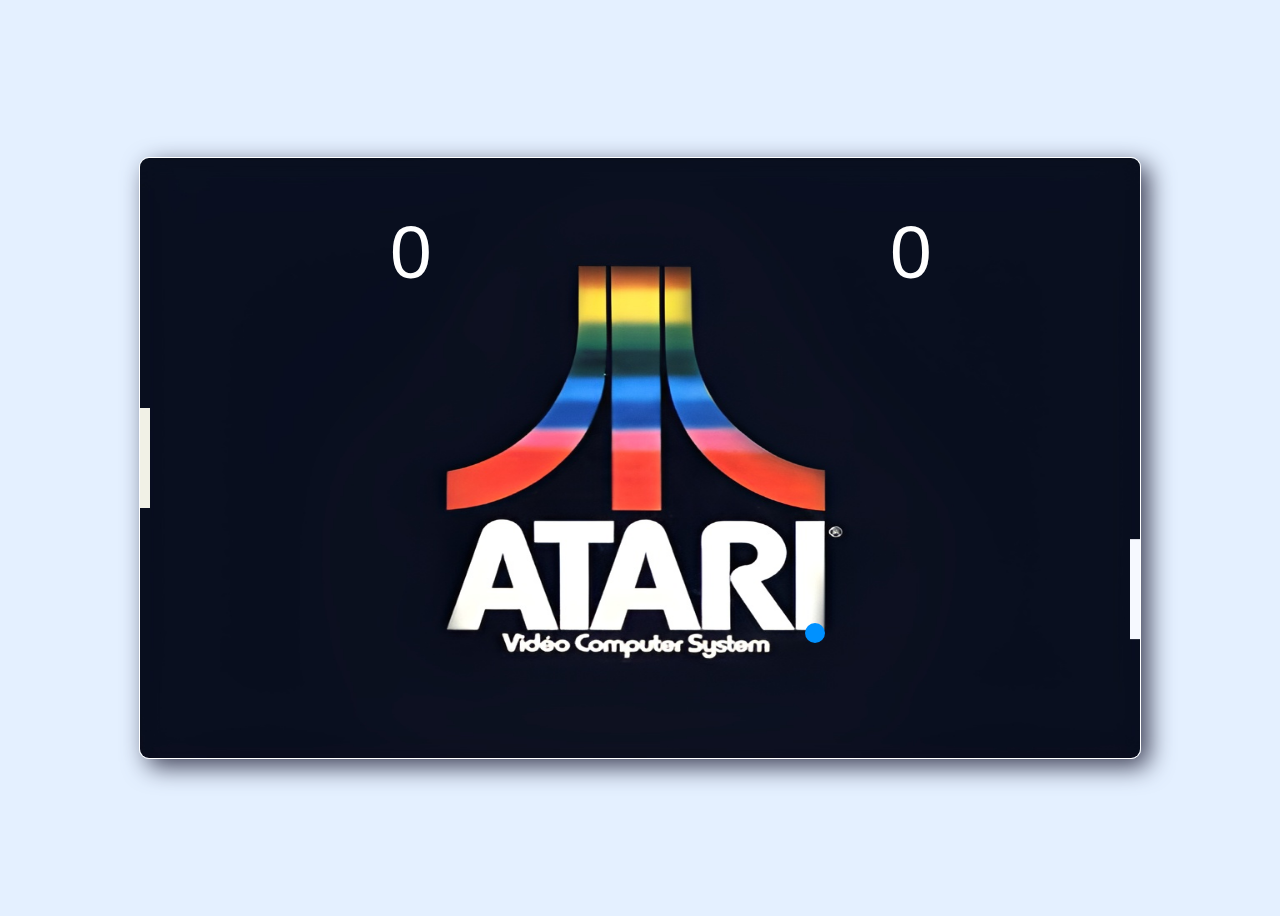
==== base.html @ 63f63c67 "Atari Game" ====
<!DOCTYPE html>
<html lang="en">

<head>
    <meta charset="UTF-8">
    <title>Pong Game with Sound Effects</title>
    <style>
        body {
            display: flex;
            justify-content: center;
            align-items: center;
            flex-flow: column;
            height: 100vh;
            background-color: #E4F0FF;
        }

        canvas {
            border: 1px solid #fff;
            -webkit-box-shadow: 8px 8px 24px 0px rgba(66, 68, 90, 1);
            -moz-box-shadow: 8px 8px 24px 0px rgba(66, 68, 90, 1);
            box-shadow: 8px 8px 24px 0px rgba(66, 68, 90, 1);
            border-radius: 10px;
        }
    </style>
</head>

<body>
    <canvas id="pongCanvas"></canvas>
    <script>
        const canvas = document.getElementById('pongCanvas');
        const ctx = canvas.getContext('2d');
        canvas.width = 1000;
        canvas.height = 600;

        // Load the background image
        const backgroundImage = new Image();
        backgroundImage.src = 'atari-logo.jpg';

        const audioContext = new (window.AudioContext || window.webkitAudioContext)();

        function playSound(frequency) {
            const oscillator = audioContext.createOscillator();
            const gainNode = audioContext.createGain();
            oscillator.connect(gainNode);
            gainNode.connect(audioContext.destination);
            gainNode.gain.value = 0.1; // Volume control
            oscillator.frequency.value = frequency;
            oscillator.type = 'sine';
            oscillator.start();
            setTimeout(() => oscillator.stop(), 200); // Duration of the sound
        }

        function getRandomNoteFromAChord() {
            const notes = [440, 554.37, 659.25]; // A4, C#5, E5 frequencies
            return notes[Math.floor(Math.random() * notes.length)];
        }

        const ball = {
            x: canvas.width / 2,
            y: canvas.height / 2,
            radius: 10,
            velocityX: 5,
            velocityY: 5,
            speed: 7,
            color: "#0091FF"
        };

        const userPaddle = {
            x: 0,
            y: (canvas.height - 100) / 2,
            width: 10,
            height: 100,
            score: 0,
            color: "#F1F1E6"
        };

        const aiPaddle = {
            x: canvas.width - 10,
            y: (canvas.height - 100) / 2,
            width: 10,
            height: 100,
            score: 0,
            color: "#F6F9FF"
        };

        function drawRect(x, y, width, height, color) {
            ctx.fillStyle = color;
            ctx.fillRect(x, y, width, height);
        }

        function drawArc(x, y, radius, color) {
            ctx.fillStyle = color;
            ctx.beginPath();
            ctx.arc(x, y, radius, 0, Math.PI * 2, true);
            ctx.closePath();
            ctx.fill();
        }

        function drawText(text, x, y) {
            ctx.fillStyle = "#FFF";
            ctx.font = "75px Arial";
            ctx.fillText(text, x, y);
        }

        canvas.addEventListener('mousemove', movePaddle);

        function movePaddle(evt) {
            let rect = canvas.getBoundingClientRect();
            userPaddle.y = evt.clientY - rect.top - userPaddle.height / 2;
        }

        function collisionDetect(player, ball) {
            player.top = player.y;
            player.bottom = player.y + player.height;
            player.left = player.x;
            player.right = player.x + player.width;

            ball.top = ball.y - ball.radius;
            ball.bottom = ball.y + ball.radius;
            ball.left = ball.x - ball.radius;
            ball.right = ball.x + ball.radius;

            return ball.right > player.left && ball.top < player.bottom && ball.left < player.right && ball.bottom > player.top;
        }

        function update() {
            ball.x += ball.velocityX;
            ball.y += ball.velocityY;
            let computerLevel = 0.1;
            aiPaddle.y += (ball.y - (aiPaddle.y + aiPaddle.height / 2)) * computerLevel;

            if (ball.y + ball.radius > canvas.height || ball.y - ball.radius < 0) {
                ball.velocityY = -ball.velocityY;
                playSound(getRandomNoteFromAChord());
            }

            let player = (ball.x < canvas.width / 2) ? userPaddle : aiPaddle;
            if (collisionDetect(player, ball)) {
                playSound(getRandomNoteFromAChord());
                let collidePoint = (ball.y - (player.y + player.height / 2));
                collidePoint = collidePoint / (player.height / 2);
                let angleRad = (Math.PI / 4) * collidePoint;
                let direction = (ball.x < canvas.width / 2) ? 1 : -1;
                ball.velocityX = direction * ball.speed * Math.cos(angleRad);
                ball.velocityY = ball.speed * Math.sin(angleRad);
                ball.speed += 0.1;
            }

            if (ball.x - ball.radius < 0) {
                aiPaddle.score++;
                resetBall();
            } else if (ball.x + ball.radius > canvas.width) {
                userPaddle.score++;
                resetBall();
            }
        }

        function resetBall() {
            ball.x = canvas.width / 2;
            ball.y = canvas.height / 2;
            ball.speed = 7;
            ball.velocityX = -ball.velocityX;
        }

        function draw() {
            ctx.clearRect(0, 0, canvas.width, canvas.height); // Clear the canvas
            ctx.drawImage(backgroundImage, 0, 0, canvas.width, canvas.height); // Redraw the background image
            drawRect(userPaddle.x, userPaddle.y, userPaddle.width, userPaddle.height, userPaddle.color);
            drawRect(aiPaddle.x, aiPaddle.y, aiPaddle.width, aiPaddle.height, aiPaddle.color);
            drawArc(ball.x, ball.y, ball.radius, ball.color);
            drawText(userPaddle.score, canvas.width / 4, canvas.height / 5);
            drawText(aiPaddle.score, 3 * canvas.width / 4, canvas.height / 5);
        }

        function game() {
            update();
            draw();
        }

        let framePerSecond = 50;
        setInterval(game, 1000 / framePerSecond);
    </script>
</body>

</html>
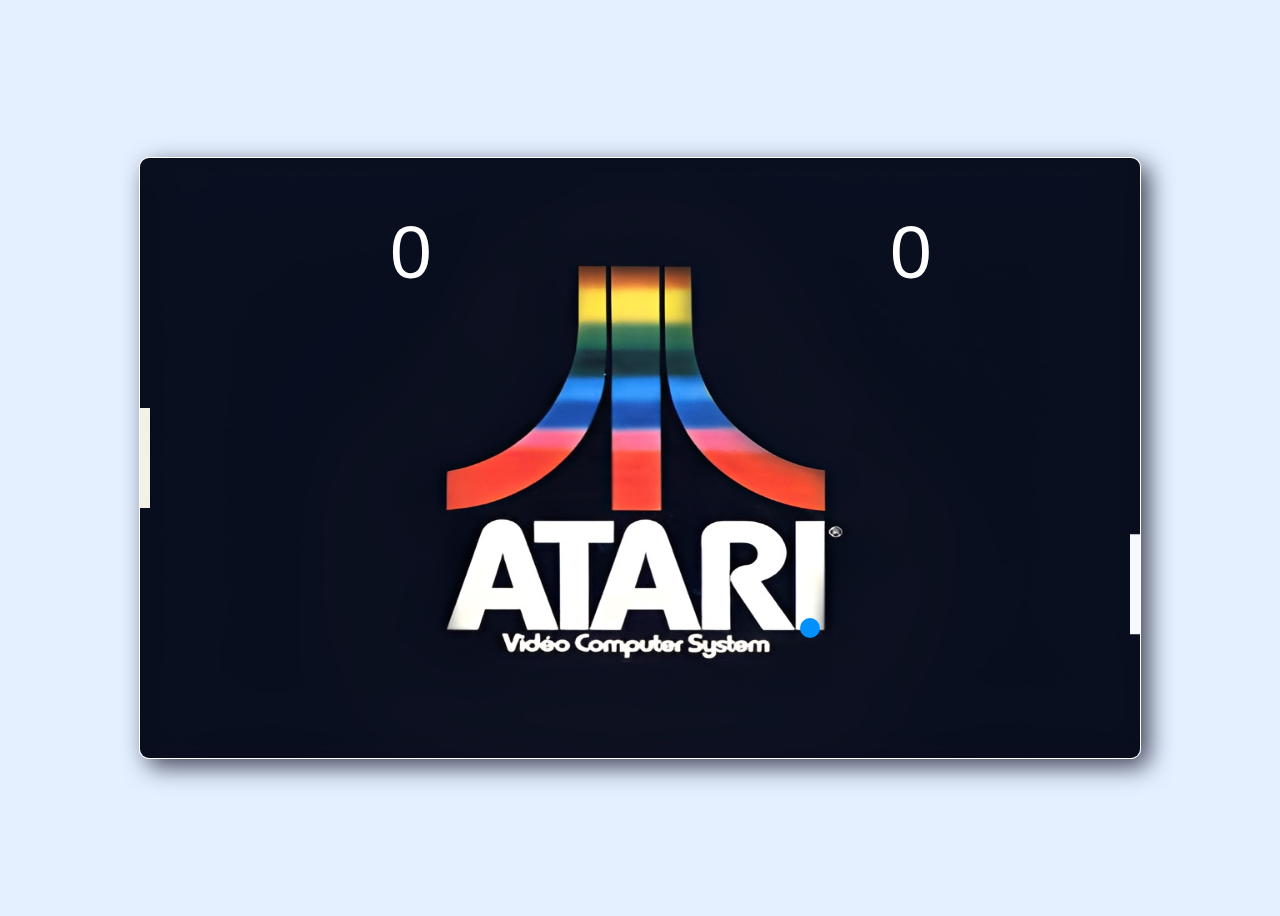
==== commit 728bc07a: "Updated Script" ====
--- a/base.html
+++ b/base.html
@@ -35,6 +35,10 @@
         // Load the background image
         const backgroundImage = new Image();
         backgroundImage.src = 'atari-logo.jpg';
+
+        backgroundImage.onload = function () {
+            startGame();
+        };
 
         const audioContext = new (window.AudioContext || window.webkitAudioContext)();
 
@@ -177,8 +181,10 @@
             draw();
         }
 
-        let framePerSecond = 50;
-        setInterval(game, 1000 / framePerSecond);
+        function startGame() {
+            let framePerSecond = 50;
+            setInterval(game, 1000 / framePerSecond);
+        }
     </script>
 </body>
 
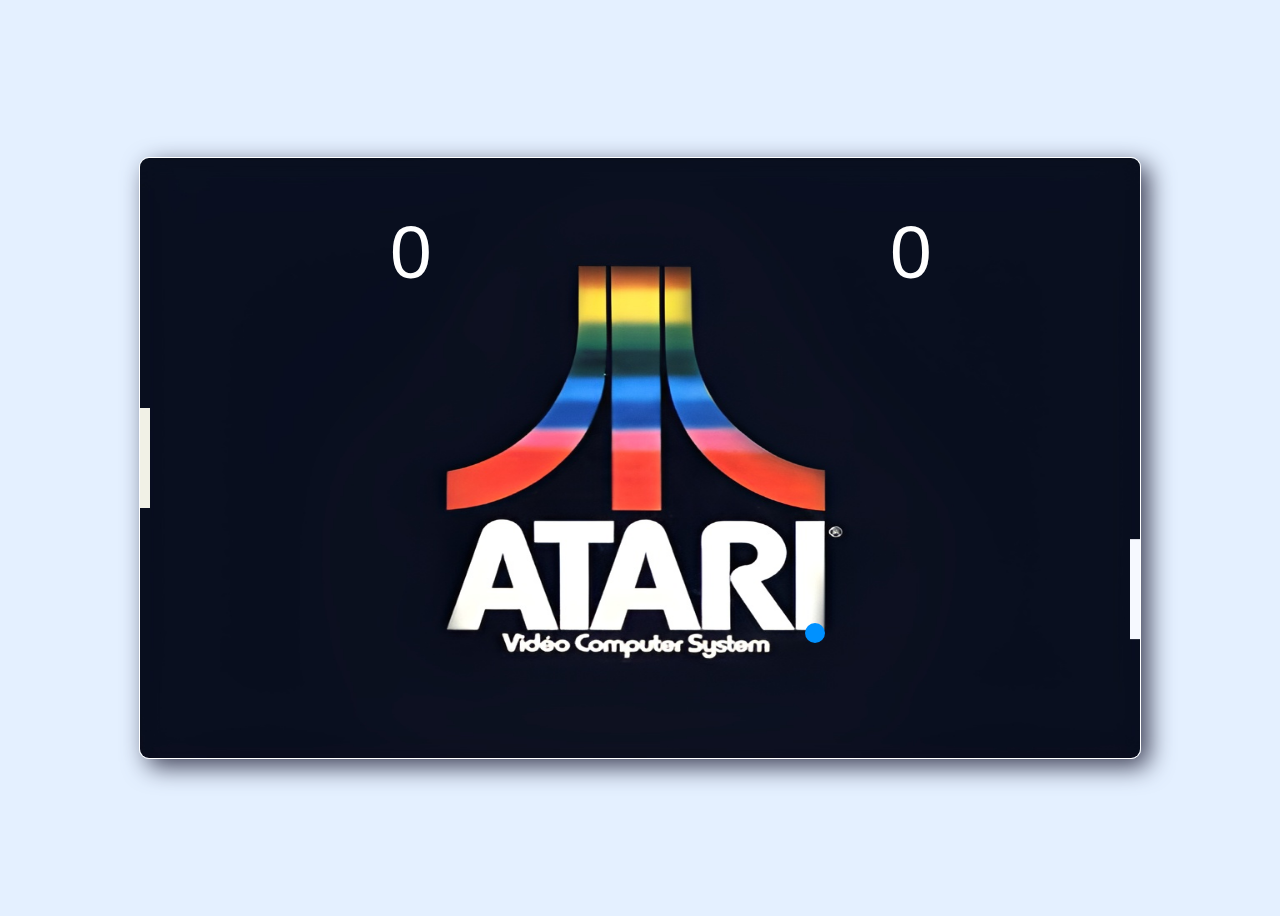
==== commit 1c14a025: "image upload" ====
--- a/base.html
+++ b/base.html
@@ -34,7 +34,7 @@
 
         // Load the background image
         const backgroundImage = new Image();
-        backgroundImage.src = 'atari-logo.jpg';
+        backgroundImage.src = '/atari-logo.jpg';
 
         backgroundImage.onload = function () {
             startGame();
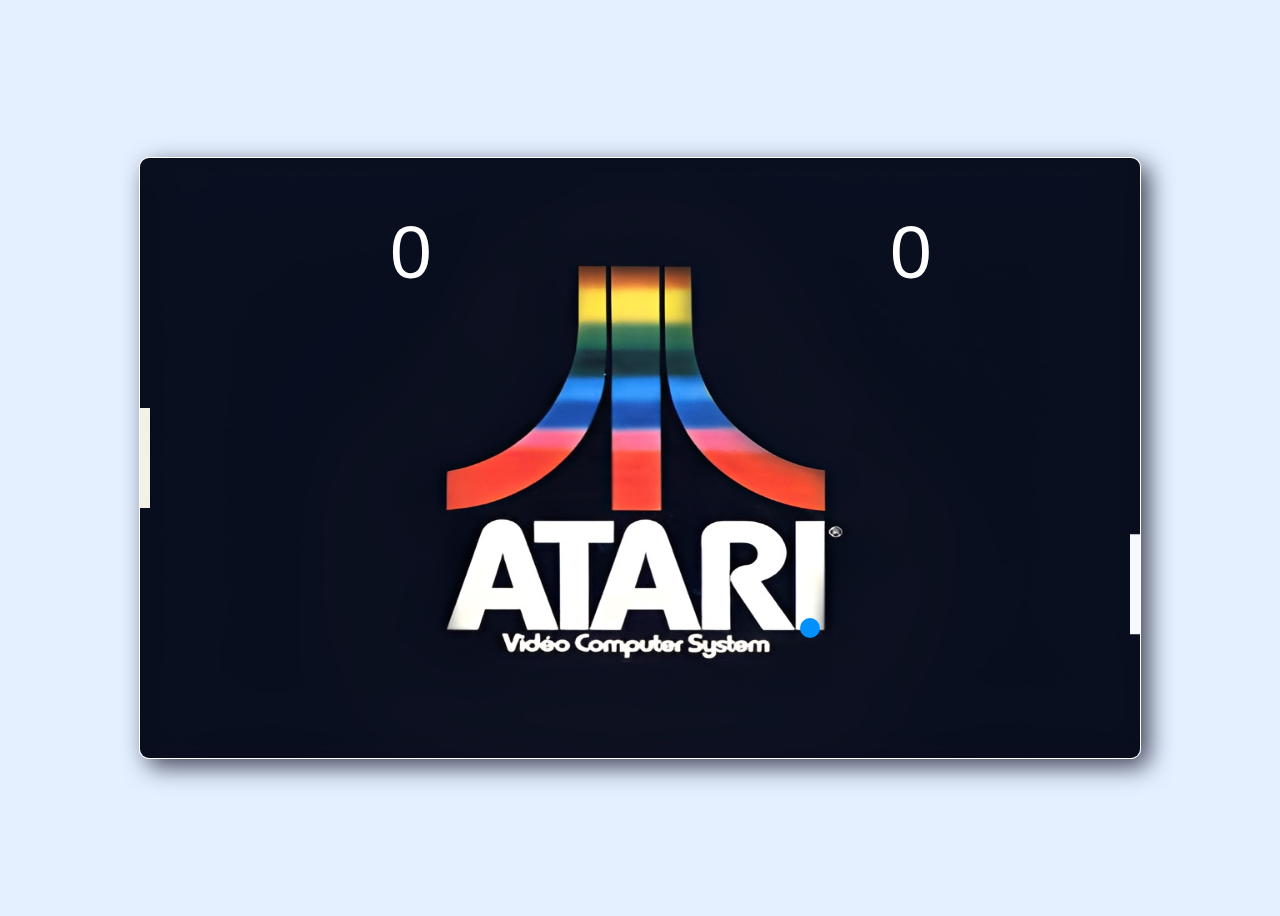
==== commit 2a81b52a: "Updated" ====
--- a/base.html
+++ b/base.html
@@ -27,17 +27,27 @@
 <body>
     <canvas id="pongCanvas"></canvas>
     <script>
+        console.log("Script loaded");
+
         const canvas = document.getElementById('pongCanvas');
         const ctx = canvas.getContext('2d');
         canvas.width = 1000;
         canvas.height = 600;
 
+        console.log("Canvas setup");
+
         // Load the background image
         const backgroundImage = new Image();
-        backgroundImage.src = '/atari-logo.jpg';
-
-        backgroundImage.onload = function () {
+        backgroundImage.src = 'atari-logo.jpg';
+        console.log("Image src set:", backgroundImage.src);
+
+        backgroundImage.onload = function() {
+            console.log("Image loaded");
             startGame();
+        };
+
+        backgroundImage.onerror = function() {
+            console.error("Image failed to load");
         };
 
         const audioContext = new (window.AudioContext || window.webkitAudioContext)();
@@ -182,10 +192,11 @@
         }
 
         function startGame() {
+            console.log("Game started");
             let framePerSecond = 50;
             setInterval(game, 1000 / framePerSecond);
         }
     </script>
 </body>
 
-</html>+</html>
